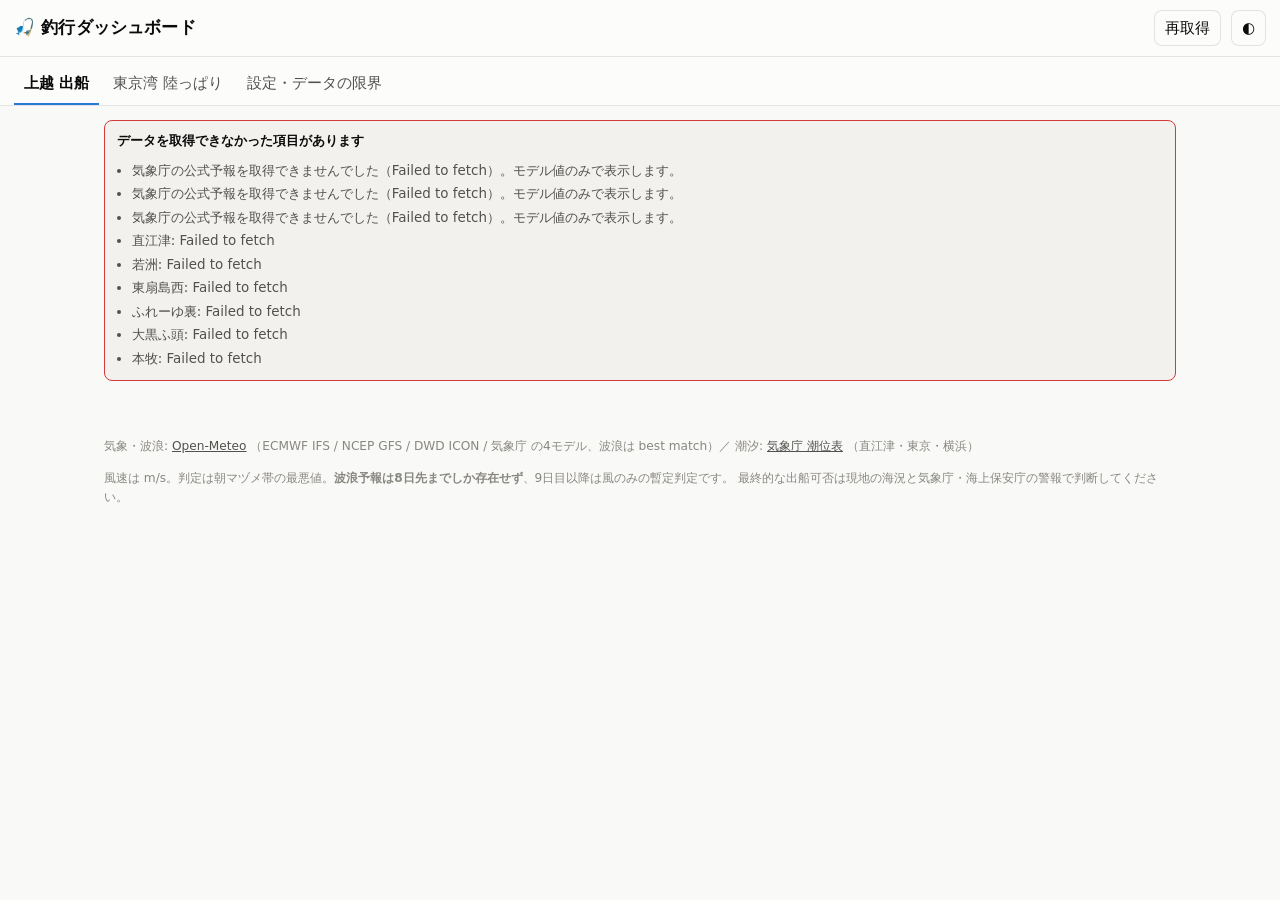
==== index.html @ 1ab7238a "気象庁の公式予報を第2の意見として併記し、ストリップに天気マークと降水確率を追加 現地で「Yahoo天気の2週間予報が当たる」との評価があった件への対応。 Yahoo天気には予報の公開APIが無く（Y" ====
<!doctype html>
<html lang="ja">
<head>
<meta charset="utf-8">
<meta name="viewport" content="width=device-width, initial-scale=1, viewport-fit=cover">
<meta name="description" content="上越直江津の出船判断と東京湾の陸っぱり釣り場の気象・波浪・潮汐をまとめて確認するダッシュボード">
<meta name="color-scheme" content="light dark">
<title>釣行ダッシュボード｜上越直江津・東京湾</title>
<link rel="stylesheet" href="assets/style.css">
<link rel="icon" href="data:image/svg+xml,<svg xmlns='http://www.w3.org/2000/svg' viewBox='0 0 16 16'><text y='13' font-size='13'>🎣</text></svg>">
</head>
<body>

<header>
  <h1>🎣 釣行ダッシュボード</h1>
  <div class="spacer"></div>
  <div id="stamp" class="stamp"></div>
  <button id="refresh" type="button">再取得</button>
  <button id="theme" type="button" title="ライト／ダークを切り替え" aria-label="テーマ切り替え">◐</button>
</header>

<nav class="tabs" role="tablist">
  <button type="button" role="tab" data-tab="boat" aria-selected="true">上越 出船</button>
  <button type="button" role="tab" data-tab="shore" aria-selected="false">東京湾 陸っぱり</button>
  <button type="button" role="tab" data-tab="settings" aria-selected="false">設定・データの限界</button>
</nav>

<main>
  <div id="errors"></div>
  <div id="loading" class="spinner">気象・波浪データを取得しています…</div>

  <section id="tab-boat" role="tabpanel">
    <div id="coverage" class="muted" style="margin-bottom:10px"></div>
    <div id="windows"></div>
    <div id="strip"></div>
    <div id="detail"></div>
    <div id="official"></div>
  </section>

  <!-- 中身の id はタブのハッシュ（#shore / #settings）と衝突させない。
       同名だとブラウザがその要素までスクロールし、見出しが固定ヘッダの下に隠れる。 -->
  <section id="tab-shore" role="tabpanel" hidden>
    <div id="shore-body"></div>
  </section>

  <section id="tab-settings" role="tabpanel" hidden>
    <div id="settings-body"></div>
  </section>
</main>

<footer>
  <p>
    気象・波浪: <a href="https://open-meteo.com/" target="_blank" rel="noopener">Open-Meteo</a>
    （ECMWF IFS / NCEP GFS / DWD ICON / 気象庁 の4モデル、波浪は best match）／
    潮汐: <a href="https://www.data.jma.go.jp/kaiyou/db/tide/suisan/" target="_blank" rel="noopener">気象庁 潮位表</a>
    （直江津・東京・横浜）
  </p>
  <p>
    風速は m/s。判定は朝マヅメ帯の最悪値。<b>波浪予報は8日先までしか存在せず</b>、9日目以降は風のみの暫定判定です。
    最終的な出船可否は現地の海況と気象庁・海上保安庁の警報で判断してください。
  </p>
</footer>

<!-- tide-data:start / rewritten by tools/Build-Tide.ps1 -->
<script src="data/tide-2026.js"></script>
<!-- tide-data:end -->
<script src="assets/tide.js"></script>
<script src="assets/rating.js"></script>
<script src="assets/jma.js"></script>
<script src="assets/app.js"></script>
</body>
</html>
---- assets/style.css ----
/*
 * style.css - 釣行ダッシュボード
 * 屋外・直射日光下で見ることを想定し、判定は色だけでなく必ず記号（◎○△×）を併記する。
 */

:root {
  color-scheme: light;

  --surface-1: #fcfcfb;
  --surface-page: #f9f9f7;
  --surface-sunk: #f2f1ed;
  --text-primary: #0b0b0b;
  --text-secondary: #52514e;
  --text-muted: #898781;
  --grid: #e1e0d9;
  --axis: #c3c2b7;
  --border: rgba(11, 11, 11, 0.10);

  /* 気象モデル = カテゴリカル。順序固定、循環させない */
  --s1: #2a78d6; /* ECMWF */
  --s2: #eb6834; /* GFS */
  --s3: #1baf7a; /* ICON */
  --s4: #eda100; /* JMA */

  /* 判定 = ステータス。必ずアイコン＋ラベルとセットで使う */
  --good: #0ca30c;
  --warning: #fab219;
  --serious: #ec835a;
  --critical: #d03b3b;

  --ink-on-status: #0b0b0b;

  --radius: 10px;
  --gap: 12px;
}

@media (prefers-color-scheme: dark) {
  :root:where(:not([data-theme='light'])) {
    color-scheme: dark;
    --surface-1: #1a1a19;
    --surface-page: #0d0d0d;
    --surface-sunk: #232322;
    --text-primary: #ffffff;
    --text-secondary: #c3c2b7;
    --text-muted: #898781;
    --grid: #2c2c2a;
    --axis: #383835;
    --border: rgba(255, 255, 255, 0.10);
    --s1: #3987e5;
    --s2: #d95926;
    --s3: #199e70;
    --s4: #c98500;
  }
}

:root[data-theme='dark'] {
  color-scheme: dark;
  --surface-1: #1a1a19;
  --surface-page: #0d0d0d;
  --surface-sunk: #232322;
  --text-primary: #ffffff;
  --text-secondary: #c3c2b7;
  --text-muted: #898781;
  --grid: #2c2c2a;
  --axis: #383835;
  --border: rgba(255, 255, 255, 0.10);
  --s1: #3987e5;
  --s2: #d95926;
  --s3: #199e70;
  --s4: #c98500;
}

* { box-sizing: border-box; }

body {
  margin: 0;
  background: var(--surface-page);
  color: var(--text-primary);
  font-family: system-ui, -apple-system, 'Segoe UI', 'Hiragino Sans', 'Noto Sans JP', sans-serif;
  font-size: 15px;
  line-height: 1.6;
  -webkit-text-size-adjust: 100%;
}

h1, h2, h3 { line-height: 1.3; margin: 0; }

/* ---------------------------------------------------------------- header */

header {
  display: flex;
  align-items: center;
  gap: 10px;
  padding: 10px 14px;
  background: var(--surface-1);
  border-bottom: 1px solid var(--border);
  position: sticky;
  top: 0;
  z-index: 20;
}
header h1 { font-size: 1.05rem; letter-spacing: .01em; }
header .spacer { flex: 1; }
header .stamp { font-size: .76rem; color: var(--text-muted); text-align: right; }
header .stamp.stale { color: var(--critical); font-weight: 600; }

button {
  font: inherit;
  color: var(--text-primary);
  background: var(--surface-1);
  border: 1px solid var(--border);
  border-radius: 8px;
  padding: 5px 10px;
  cursor: pointer;
}
button:hover { background: var(--surface-sunk); }
button:disabled { opacity: .5; cursor: default; }

/* ---------------------------------------------------------------- tabs */

nav.tabs {
  display: flex;
  gap: 4px;
  padding: 8px 14px 0;
  background: var(--surface-1);
  border-bottom: 1px solid var(--border);
  position: sticky;
  top: 51px;
  z-index: 19;
  overflow-x: auto;
}
nav.tabs button {
  border: none;
  border-bottom: 2px solid transparent;
  border-radius: 0;
  background: none;
  padding: 6px 10px 8px;
  color: var(--text-secondary);
  white-space: nowrap;
}
nav.tabs button[aria-selected='true'] {
  color: var(--text-primary);
  border-bottom-color: var(--s1);
  font-weight: 600;
}

main { padding: 14px; max-width: 1100px; margin: 0 auto; }
section[hidden] { display: none; }

.card {
  background: var(--surface-1);
  border: 1px solid var(--border);
  border-radius: var(--radius);
  padding: 12px 14px;
  margin-bottom: var(--gap);
}
.card > h2 { font-size: .95rem; margin-bottom: 8px; }
.sub { color: var(--text-secondary); font-size: .82rem; }
.muted { color: var(--text-muted); font-size: .78rem; }

/* ---------------------------------------------------------------- 判定バッジ */

.grade {
  display: inline-flex;
  align-items: baseline;
  gap: 5px;
  padding: 2px 9px;
  border-radius: 999px;
  font-weight: 700;
  color: var(--ink-on-status);
  white-space: nowrap;
}
.grade .sym { font-size: 1.05em; }
.grade .lbl { font-size: .78rem; font-weight: 600; }
/* 背景色はピル型バッジ（.grade）だけに効かせる。
   同じ grade-* クラスは 16日ストリップの記号にも付くので、スコープを外すと塗りつぶしになる。 */
.grade.grade-good { background: var(--good); color: #fff; }
.grade.grade-fair { background: var(--warning); }
.grade.grade-marginal { background: var(--serious); }
.grade.grade-bad { background: var(--critical); color: #fff; }
.grade.grade-none { background: var(--surface-sunk); color: var(--text-muted); }

.badges { display: flex; flex-wrap: wrap; gap: 5px; margin-top: 6px; }
.badge {
  font-size: .73rem;
  padding: 1px 8px;
  border-radius: 999px;
  border: 1px solid var(--border);
  background: var(--surface-sunk);
  color: var(--text-secondary);
  white-space: nowrap;
}
.badge.warn { border-color: var(--serious); color: var(--text-primary); }
.badge.info { border-color: var(--s1); }

/* ---------------------------------------------------------------- 凪ウィンドウ */

.windows { display: grid; gap: var(--gap); grid-template-columns: 1fr; }
@media (min-width: 720px) { .windows { grid-template-columns: repeat(3, 1fr); } }

.window-card {
  background: var(--surface-1);
  border: 1px solid var(--border);
  border-left: 4px solid var(--axis);
  border-radius: var(--radius);
  padding: 12px 14px;
  cursor: pointer;
  text-align: left;
  width: 100%;
  display: block;
}
.window-card.rank-good { border-left-color: var(--good); }
.window-card.rank-fair { border-left-color: var(--warning); }
.window-card:hover { background: var(--surface-sunk); }
.window-card .range { font-size: 1.02rem; font-weight: 700; }
.window-card dl {
  display: grid;
  grid-template-columns: auto 1fr;
  gap: 2px 10px;
  margin: 8px 0 0;
  font-size: .82rem;
}
.window-card dt { color: var(--text-muted); }
.window-card dd { margin: 0; font-variant-numeric: tabular-nums; }

/* ---------------------------------------------------------------- 16日ストリップ */

.strip {
  display: flex;
  gap: 6px;
  overflow-x: auto;
  padding: 4px 2px 10px;
  scrollbar-width: thin;
}
.day {
  flex: 0 0 auto;
  width: 74px;
  border: 1px solid var(--border);
  border-radius: 8px;
  background: var(--surface-1);
  padding: 6px 5px;
  text-align: center;
  cursor: pointer;
  font: inherit;
  color: inherit;
}
.day:hover { background: var(--surface-sunk); }
.day[aria-pressed='true'] { outline: 2px solid var(--s1); outline-offset: 1px; }
.day .dow { font-size: .72rem; color: var(--text-muted); }
.day .dow.sat { color: var(--s1); }
.day .dow.sun { color: var(--critical); }
.day .md { font-size: .92rem; font-weight: 700; font-variant-numeric: tabular-nums; }
.day .sym { font-size: 1.25rem; line-height: 1.1; font-weight: 700; }
.day .sym.grade-good { color: var(--good); }
.day .sym.grade-fair { color: #a06f00; }
.day .sym.grade-marginal { color: var(--serious); }
.day .sym.grade-bad { color: var(--critical); }
.day .sym.grade-none { color: var(--text-muted); }
.day .v { font-size: .7rem; color: var(--text-secondary); font-variant-numeric: tabular-nums; }
.day .dot { font-size: .62rem; color: var(--text-muted); }

/* 天気マークと降水確率。屋外で一目で拾えるようマークは大きめに取る */
.day .wx {
  display: flex;
  align-items: center;
  justify-content: center;
  gap: 3px;
  margin: 1px 0 2px;
  line-height: 1.1;
}
.day .wx .ico { font-size: 1.15rem; }
.day .wx .pop {
  font-size: .72rem;
  color: var(--text-secondary);
  font-variant-numeric: tabular-nums;
}
.day .wx .pop.wet { color: var(--critical); font-weight: 600; }

/* ---------------------------------------------------------------- チャート */

.chart-wrap { overflow-x: auto; }
.chart { display: block; width: 100%; min-width: 520px; height: auto; touch-action: pan-y; }
.chart .grid-line { stroke: var(--grid); stroke-width: 1; }
.chart .axis-line { stroke: var(--axis); stroke-width: 1; }
.chart .tick { fill: var(--text-muted); font-size: 10px; font-variant-numeric: tabular-nums; }
.chart .band { fill: var(--s1); opacity: .07; }
.chart .crosshair { stroke: var(--text-muted); stroke-width: 1; stroke-dasharray: 3 3; }
.chart .marker-line { stroke: var(--axis); stroke-width: 1; stroke-dasharray: 2 4; }
.chart .marker-text { fill: var(--text-muted); font-size: 9px; }
.chart .thr { stroke: var(--serious); stroke-width: 1; stroke-dasharray: 5 4; opacity: .8; }
.chart .thr-text { fill: var(--serious); font-size: 9px; }
.chart path.series { fill: none; stroke-width: 2; stroke-linejoin: round; stroke-linecap: round; }
.chart path.series.thin { stroke-width: 1.5; opacity: .85; }
.chart path.series.dash { stroke-dasharray: 4 3; }
.chart .area { opacity: .13; }
.chart circle.pt { stroke: var(--surface-1); stroke-width: 2; }

.legend { display: flex; flex-wrap: wrap; gap: 4px 14px; margin: 6px 0 2px; font-size: .78rem; color: var(--text-secondary); }
.legend span { display: inline-flex; align-items: center; gap: 5px; }
.legend i { width: 14px; height: 3px; border-radius: 2px; display: inline-block; }
.legend i.dash { background-image: linear-gradient(90deg, currentColor 55%, transparent 55%); background-size: 6px 3px; }

.tooltip {
  position: fixed;
  z-index: 60;
  pointer-events: none;
  background: var(--surface-1);
  border: 1px solid var(--border);
  border-radius: 8px;
  padding: 7px 10px;
  font-size: .78rem;
  box-shadow: 0 4px 14px rgba(0, 0, 0, .18);
  white-space: nowrap;
}
.tooltip .t-title { font-weight: 700; margin-bottom: 3px; }
.tooltip .t-row { display: flex; gap: 8px; align-items: center; }
.tooltip .t-row i { width: 9px; height: 9px; border-radius: 2px; }
.tooltip .t-row b { margin-left: auto; font-variant-numeric: tabular-nums; }

/* ---------------------------------------------------------------- テーブル */

.tbl-wrap { overflow-x: auto; }
table {
  border-collapse: collapse;
  width: 100%;
  font-size: .82rem;
  min-width: 460px;
}
th, td {
  border-bottom: 1px solid var(--grid);
  padding: 6px 8px;
  text-align: right;
  font-variant-numeric: tabular-nums;
  white-space: nowrap;
}
th:first-child, td:first-child { text-align: left; font-variant-numeric: normal; }
thead th { color: var(--text-muted); font-weight: 600; border-bottom-color: var(--axis); }
tbody tr:hover { background: var(--surface-sunk); }
td .swatch { display: inline-block; width: 10px; height: 10px; border-radius: 2px; margin-right: 6px; vertical-align: -1px; }

/* ---------------------------------------------------------------- 根拠リスト */

ul.reasons { margin: 8px 0 0; padding-left: 1.1em; font-size: .84rem; color: var(--text-secondary); }
ul.reasons li { margin: 2px 0; }

.kv { display: grid; grid-template-columns: auto 1fr; gap: 3px 12px; font-size: .84rem; margin: 8px 0 0; }
.kv dt { color: var(--text-muted); }
.kv dd { margin: 0; font-variant-numeric: tabular-nums; }

/* ---------------------------------------------------------------- 設定 */

.setting { display: grid; grid-template-columns: 1fr auto; align-items: center; gap: 4px 12px; margin: 10px 0; }
.setting label { font-size: .88rem; }
.setting .val { font-variant-numeric: tabular-nums; font-weight: 600; min-width: 4.5em; text-align: right; }
.setting input[type='range'] { grid-column: 1 / -1; width: 100%; accent-color: var(--s1); }
.setting .hint { grid-column: 1 / -1; font-size: .76rem; color: var(--text-muted); margin-top: -4px; }

/* ---------------------------------------------------------------- 状態表示 */

.notice {
  padding: 9px 12px;
  border-radius: 8px;
  border: 1px solid var(--border);
  background: var(--surface-sunk);
  font-size: .84rem;
  margin-bottom: var(--gap);
}
.notice.error { border-color: var(--critical); }
.notice.warn { border-color: var(--serious); }

.spinner { color: var(--text-muted); font-size: .88rem; padding: 20px 0; text-align: center; }

footer {
  padding: 18px 14px 40px;
  color: var(--text-muted);
  font-size: .76rem;
  max-width: 1100px;
  margin: 0 auto;
}
footer a { color: var(--text-secondary); }

.chips { display: flex; gap: 6px; overflow-x: auto; padding-bottom: 6px; }
.chips button { white-space: nowrap; }
.chips button[aria-pressed='true'] { border-color: var(--s1); font-weight: 600; }

@media print {
  nav.tabs, header button { display: none; }
}
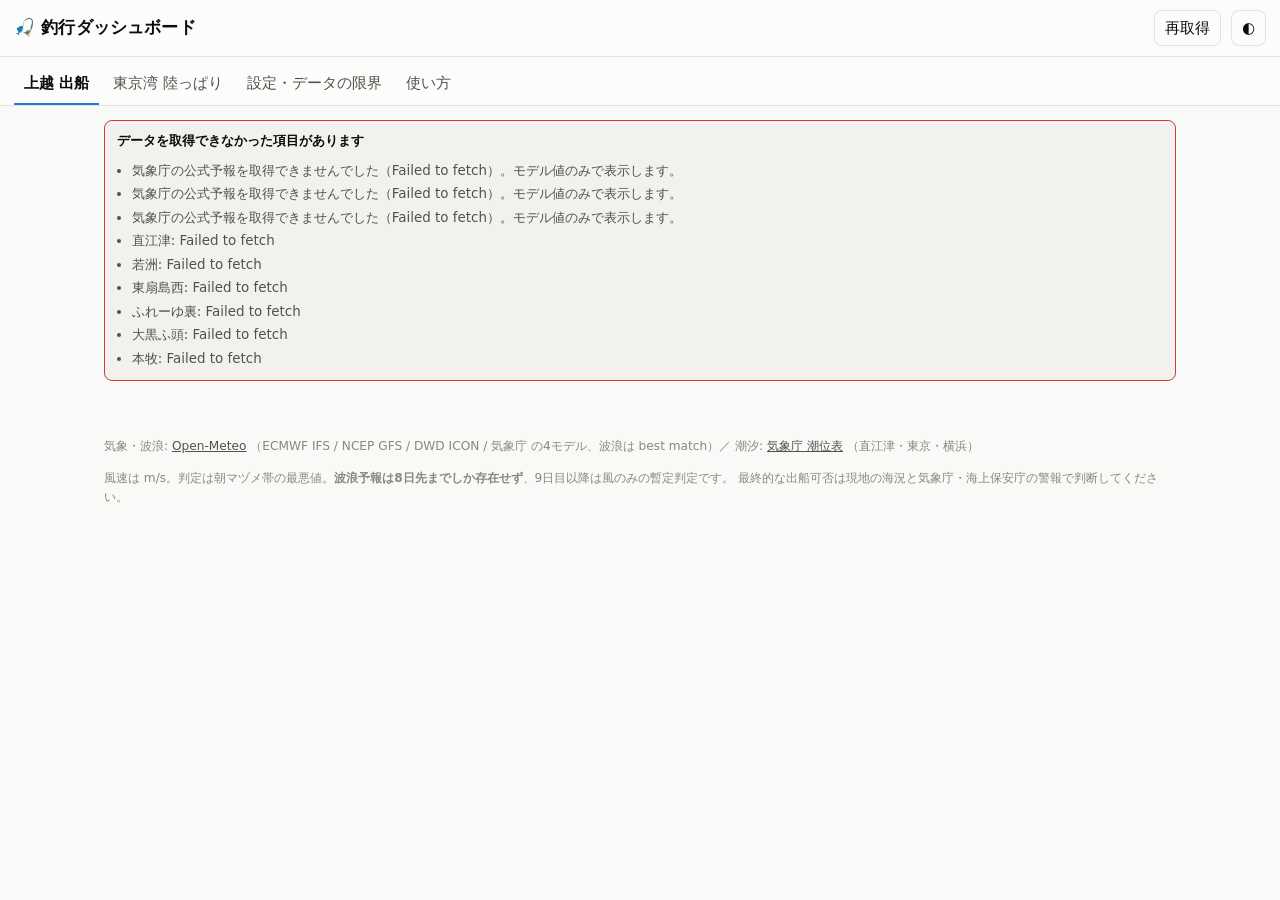
==== commit 0202961b: "「使い方」タブを追加し、判定する時間帯を朝マヅメ/昼間/夕マヅメ/終日から選べるようにした 使い方タブ（assets/manual.js）: - しきい値表・警告バッジ表・時間帯表を判定エンジン（ra" ====
--- a/index.html
+++ b/index.html
@@ -23,6 +23,7 @@
   <button type="button" role="tab" data-tab="boat" aria-selected="true">上越 出船</button>
   <button type="button" role="tab" data-tab="shore" aria-selected="false">東京湾 陸っぱり</button>
   <button type="button" role="tab" data-tab="settings" aria-selected="false">設定・データの限界</button>
+  <button type="button" role="tab" data-tab="manual" aria-selected="false">使い方</button>
 </nav>
 
 <main>
@@ -46,6 +47,10 @@
   <section id="tab-settings" role="tabpanel" hidden>
     <div id="settings-body"></div>
   </section>
+
+  <section id="tab-manual" role="tabpanel" hidden>
+    <div id="manual-body"></div>
+  </section>
 </main>
 
 <footer>
@@ -67,6 +72,7 @@
 <script src="assets/tide.js"></script>
 <script src="assets/rating.js"></script>
 <script src="assets/jma.js"></script>
+<script src="assets/manual.js"></script>
 <script src="assets/app.js"></script>
 </body>
 </html>
--- a/assets/style.css
+++ b/assets/style.css
@@ -377,6 +377,32 @@
 }
 footer a { color: var(--text-secondary); }
 
+/* ---------------------------------------------------------------- 使い方タブ */
+
+.manual-figure {
+  display: flex;
+  gap: 16px;
+  align-items: flex-start;
+  flex-wrap: wrap;
+  margin: 10px 0;
+}
+.manual-callouts {
+  margin: 0;
+  padding-left: 1.4em;
+  font-size: .84rem;
+  color: var(--text-secondary);
+  flex: 1 1 260px;
+}
+.manual-callouts li { margin: 1px 0; }
+.manual-steps {
+  margin: 6px 0 0;
+  padding-left: 1.3em;
+  font-size: .88rem;
+}
+.manual-steps li { margin: 5px 0; }
+#manual-body table td { white-space: nowrap; }
+#manual-body .card h2 { font-size: 1rem; margin-bottom: 4px; }
+
 .chips { display: flex; gap: 6px; overflow-x: auto; padding-bottom: 6px; }
 .chips button { white-space: nowrap; }
 .chips button[aria-pressed='true'] { border-color: var(--s1); font-weight: 600; }
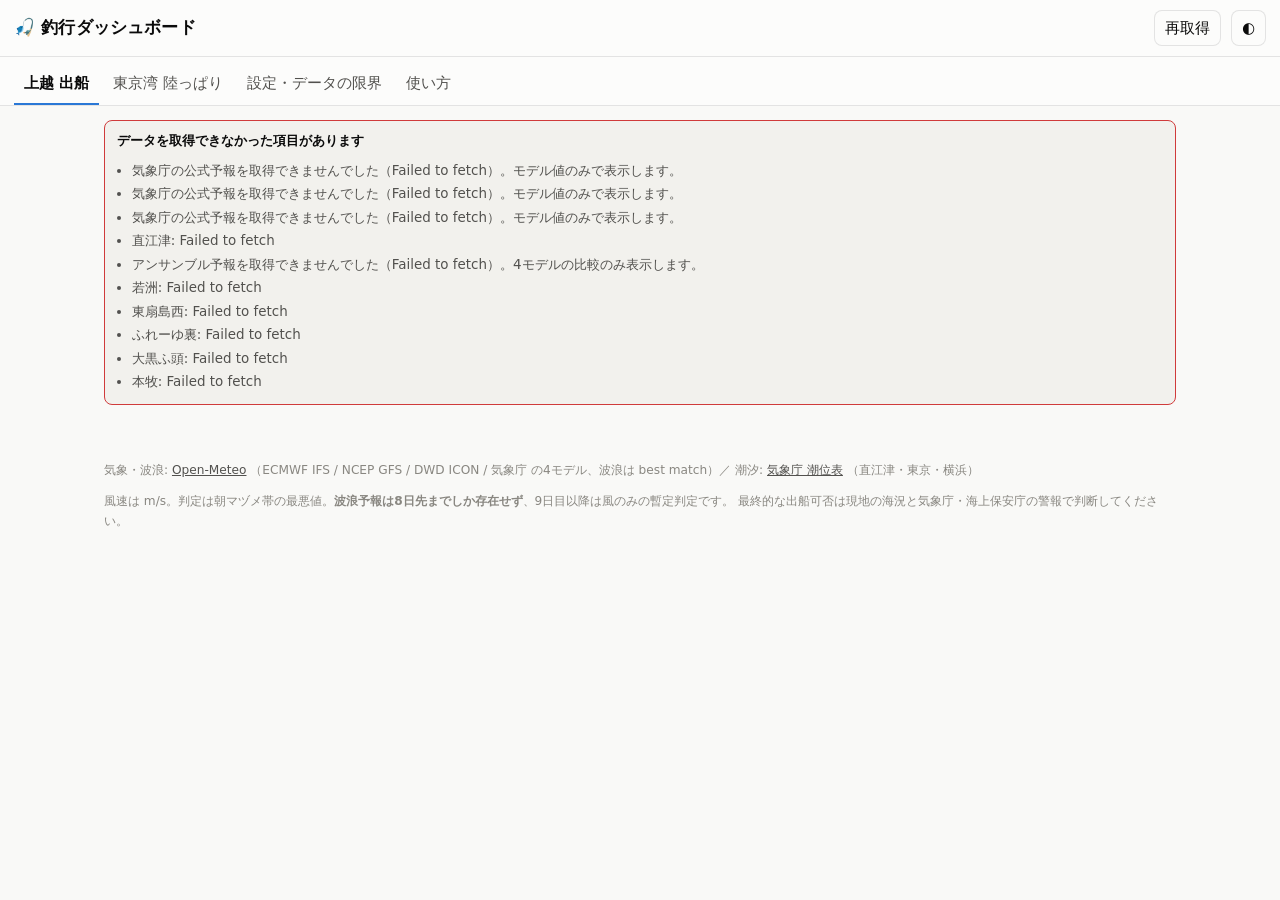
==== commit bf859dc5: "アンサンブル予報・代表値の選択・モデルの答え合わせを追加 「当たるモデルの重みを上げる」案への回答。重み付けは入れず、 効く場所が違うと考えて3つを実装した。  A. ECMWF アンサンブル51本（" ====
--- a/index.html
+++ b/index.html
@@ -34,6 +34,7 @@
     <div id="coverage" class="muted" style="margin-bottom:10px"></div>
     <div id="windows"></div>
     <div id="strip"></div>
+    <div id="ensemble"></div>
     <div id="detail"></div>
     <div id="official"></div>
   </section>
@@ -68,10 +69,18 @@
 
 <!-- tide-data:start / rewritten by tools/Build-Tide.ps1 -->
 <script src="data/tide-2026.js"></script>
+<script src="data/tide-2027.js"></script>
 <!-- tide-data:end -->
+<!-- Yahoo!天気の週間予報（tools/Fetch-Yahoo.ps1 が生成）。無くてもアプリは動く -->
+<script src="data/yahoo.js"></script>
+<!-- 予報の答え合わせ（tools/Record-Forecast.ps1 が生成）。無くてもアプリは動く -->
+<script src="data/verify.js"></script>
 <script src="assets/tide.js"></script>
 <script src="assets/rating.js"></script>
+<script src="assets/ensemble.js"></script>
 <script src="assets/jma.js"></script>
+<script src="assets/yahoo.js"></script>
+<script src="assets/verify.js"></script>
 <script src="assets/manual.js"></script>
 <script src="assets/app.js"></script>
 </body>
--- a/assets/style.css
+++ b/assets/style.css
@@ -315,11 +315,59 @@
 .tooltip .t-row i { width: 9px; height: 9px; border-radius: 2px; }
 .tooltip .t-row b { margin-left: auto; font-variant-numeric: tabular-nums; }
 
+/* ------------------------------------------------- アンサンブル（51本の内訳） */
+
+.ens-legend { margin: 8px 0 4px; }
+.ens-list { display: grid; gap: 3px; }
+.ens-row {
+  display: grid;
+  grid-template-columns: 4.6em 1fr auto;
+  align-items: center;
+  gap: 8px;
+  width: 100%;
+  padding: 5px 6px;
+  background: none;
+  border: 1px solid transparent;
+  border-radius: 6px;
+  text-align: left;
+  font-size: .8rem;
+  cursor: pointer;
+}
+.ens-row:hover { background: var(--surface-sunk); }
+.ens-row[aria-pressed='true'] { border-color: var(--s1); background: var(--surface-sunk); }
+.ens-date { color: var(--text-secondary); font-variant-numeric: tabular-nums; }
+.ens-bar {
+  display: flex;
+  gap: 2px;            /* 隣り合う色が地続きにならないよう必ず隙間を空ける */
+  height: 13px;
+  min-width: 60px;
+  border-radius: 4px;
+  overflow: hidden;
+  background: var(--surface-sunk);
+}
+.ens-bar .seg { display: block; height: 100%; }
+.ens-bar .seg-good { background: var(--good); }
+.ens-bar .seg-fair { background: var(--warning); }
+.ens-bar .seg-marginal { background: var(--serious); }
+.ens-bar .seg-bad { background: var(--critical); }
+.ens-bar.empty { background: repeating-linear-gradient(45deg, var(--surface-sunk) 0 4px, transparent 4px 8px); }
+.ens-num { font-variant-numeric: tabular-nums; white-space: nowrap; color: var(--text-secondary); }
+.ens-num b { color: var(--text-primary); }
+.ens-num b.hot { color: var(--critical); }
+
+/* アンサンブルの分位帯。線より薄くして背面に置く */
+.chart .ribbon { opacity: .18; }
+
 /* ---------------------------------------------------------------- テーブル */
 
 .tbl-wrap { overflow-x: auto; }
 table {
-  border-collapse: collapse;
+  /* collapse ではなく separate + border-spacing:0。
+     iOS Safari は border-collapse:collapse の表のセルに position:sticky が効かず、
+     左端の日付列が固定されない（PCのChrome/Edgeでは効いてしまうので気づきにくい）。
+     罫線は各セルの border-bottom だけなので、separate にしても見た目は変わらない。 */
+  border-collapse: separate;
+  border-spacing: 0;
   width: 100%;
   font-size: .82rem;
   min-width: 460px;
@@ -336,6 +384,20 @@
 tbody tr:hover { background: var(--surface-sunk); }
 td .swatch { display: inline-block; width: 10px; height: 10px; border-radius: 2px; margin-right: 6px; vertical-align: -1px; }
 
+/* 横スクロールする表は左端（日付・釣り場）を貼り付けて、右へ送っても行を見失わないようにする。
+   背景は必ず不透明にすること。透けるとスクロールした中身が下に覗いてしまう。 */
+.tbl-wrap table th:first-child,
+.tbl-wrap table td:first-child {
+  position: -webkit-sticky; /* iOS 12 以前 */
+  position: sticky;
+  left: 0;
+  z-index: 2;
+  background: var(--surface-1);
+  box-shadow: 1px 0 0 var(--grid);
+}
+.tbl-wrap table thead th:first-child { z-index: 3; }
+.tbl-wrap table tbody tr:hover td:first-child { background: var(--surface-sunk); }
+
 /* ---------------------------------------------------------------- 根拠リスト */
 
 ul.reasons { margin: 8px 0 0; padding-left: 1.1em; font-size: .84rem; color: var(--text-secondary); }
@@ -352,6 +414,24 @@
 .setting .val { font-variant-numeric: tabular-nums; font-weight: 600; min-width: 4.5em; text-align: right; }
 .setting input[type='range'] { grid-column: 1 / -1; width: 100%; accent-color: var(--s1); }
 .setting .hint { grid-column: 1 / -1; font-size: .76rem; color: var(--text-muted); margin-top: -4px; }
+
+/* 選択肢（代表値の取り方など）。屋外でも押せるように行全体を当たり判定にする */
+.choices { display: grid; gap: 6px; margin-top: 10px; }
+.choice {
+  display: grid;
+  grid-template-columns: auto 1fr;
+  gap: 10px;
+  align-items: start;
+  padding: 10px 12px;
+  border: 1px solid var(--grid);
+  border-radius: 8px;
+  cursor: pointer;
+  font-size: .88rem;
+}
+.choice:hover { background: var(--surface-sunk); }
+.choice input { accent-color: var(--s1); margin-top: 2px; }
+.choice .hint { font-size: .76rem; color: var(--text-muted); }
+.choice:has(input:checked) { border-color: var(--s1); background: var(--surface-sunk); }
 
 /* ---------------------------------------------------------------- 状態表示 */
 
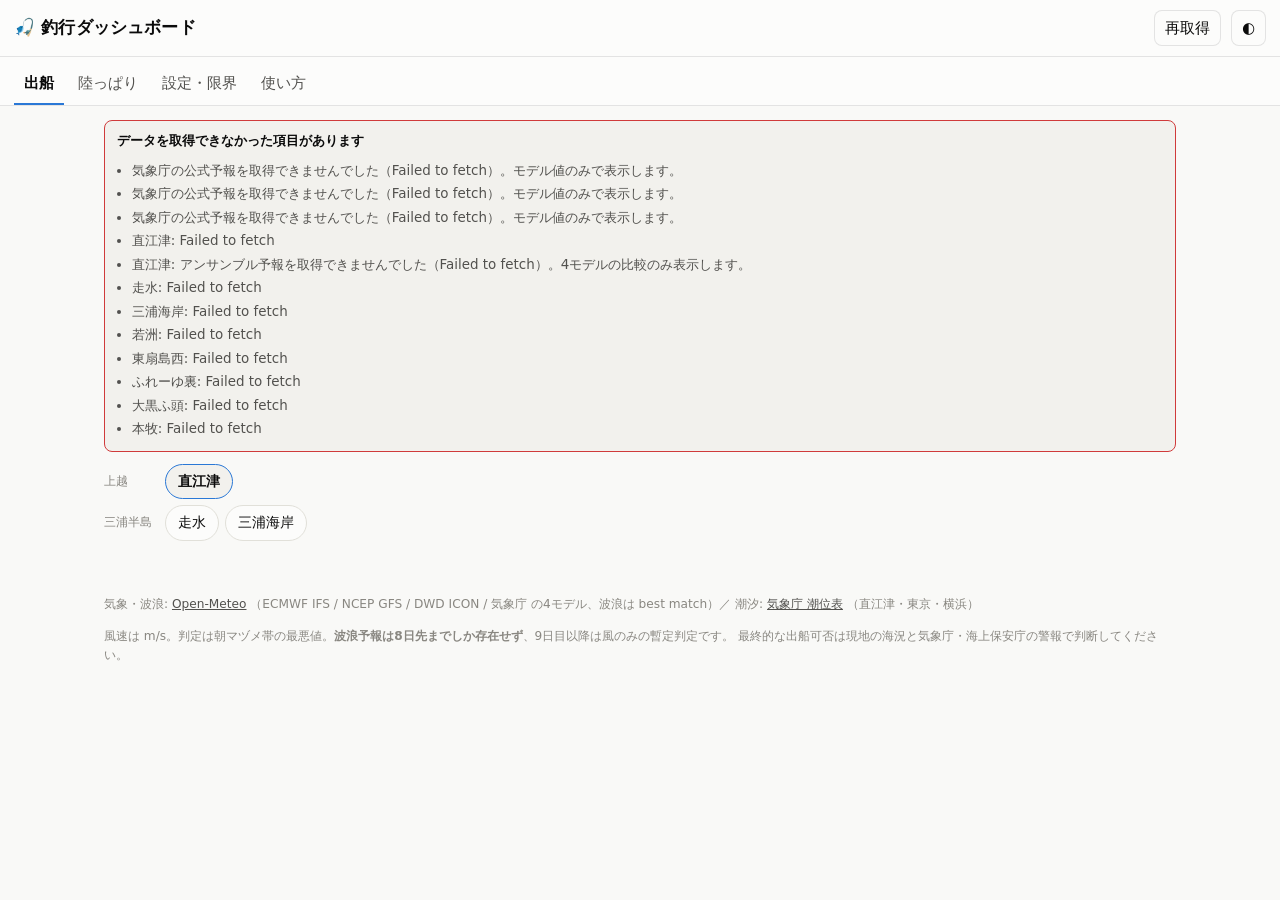
==== commit 07c2a676: "三浦半島の出船地点を追加し、複数地点に耐える構造へ 走水海岸(35.265925,139.722459) と 三浦海岸(35.189392,139.664276) を追加。 今後 横浜・湘南・千葉 も" ====
--- a/index.html
+++ b/index.html
@@ -20,9 +20,9 @@
 </header>
 
 <nav class="tabs" role="tablist">
-  <button type="button" role="tab" data-tab="boat" aria-selected="true">上越 出船</button>
-  <button type="button" role="tab" data-tab="shore" aria-selected="false">東京湾 陸っぱり</button>
-  <button type="button" role="tab" data-tab="settings" aria-selected="false">設定・データの限界</button>
+  <button type="button" role="tab" data-tab="boat" aria-selected="true">出船</button>
+  <button type="button" role="tab" data-tab="shore" aria-selected="false">陸っぱり</button>
+  <button type="button" role="tab" data-tab="settings" aria-selected="false">設定・限界</button>
   <button type="button" role="tab" data-tab="manual" aria-selected="false">使い方</button>
 </nav>
 
@@ -31,6 +31,10 @@
   <div id="loading" class="spinner">気象・波浪データを取得しています…</div>
 
   <section id="tab-boat" role="tabpanel">
+    <!-- 出船地点の横断比較。釣り場が増えるほど「どこなら出せるか」が主問題になるので先頭に置く -->
+    <div id="matrix"></div>
+    <!-- 釣り場の選択。以下のパネルはすべて選択中の1か所について描く -->
+    <div id="boat-picker"></div>
     <div id="coverage" class="muted" style="margin-bottom:10px"></div>
     <div id="windows"></div>
     <div id="strip"></div>
@@ -75,6 +79,7 @@
 <script src="data/yahoo.js"></script>
 <!-- 予報の答え合わせ（tools/Record-Forecast.ps1 が生成）。無くてもアプリは動く -->
 <script src="data/verify.js"></script>
+<script src="assets/spots.js"></script>
 <script src="assets/tide.js"></script>
 <script src="assets/rating.js"></script>
 <script src="assets/ensemble.js"></script>
--- a/assets/style.css
+++ b/assets/style.css
@@ -490,3 +490,80 @@
 @media print {
   nav.tabs, header button { display: none; }
 }
+
+/* ---------------------------------------------------------------- 複数出船地点 */
+
+/* 釣り場を選ぶ・設定の対象を選ぶための小ボタン。
+   出船地点は今後増えるので、横に伸ばさず折り返す。屋外で押せるよう最低44pxを確保する。 */
+.chips { display: flex; flex-wrap: wrap; gap: 6px; margin: 8px 0; }
+.chip {
+  min-height: 34px;
+  padding: 6px 12px;
+  border: 1px solid var(--grid);
+  border-radius: 999px;
+  background: var(--surface-1);
+  color: var(--text-primary);
+  font-size: .85rem;
+  cursor: pointer;
+}
+.chip:hover { background: var(--surface-sunk); }
+.chip.is-on { border-color: var(--s1); background: var(--surface-sunk); font-weight: 600; }
+.chip .pill {
+  display: inline-block;
+  margin-left: 6px;
+  padding: 0 6px;
+  border-radius: 999px;
+  background: var(--s1);
+  color: #fff;
+  font-size: .7rem;
+  font-weight: 600;
+}
+
+/* 釣り場セレクタ。地域ごとに1行。 */
+.picker { display: grid; gap: 6px; margin: 0 0 10px; }
+.picker-group { display: flex; flex-wrap: wrap; align-items: center; gap: 6px; }
+.picker-label {
+  font-size: .76rem;
+  color: var(--text-muted);
+  min-width: 4.5em;
+}
+
+/* 横断比較の表。記号だけを敷き詰めるので列は詰める。 */
+table.matrix { min-width: 0; font-size: .8rem; }
+table.matrix th, table.matrix td { padding: 3px 4px; text-align: center; }
+table.matrix thead th { font-size: .7rem; line-height: 1.15; }
+table.matrix .mx-dow, table.matrix .mx-md { display: block; }
+table.matrix thead th.sun { color: var(--critical); }
+table.matrix thead th.sat { color: var(--s1); }
+table.matrix .mx-name { font-size: .8rem; white-space: nowrap; }
+table.matrix tr.is-selected .mx-name { font-weight: 700; }
+table.matrix tr.mx-region th {
+  font-size: .72rem;
+  color: var(--text-muted);
+  padding-top: 8px;
+  border-bottom: none;
+}
+table.matrix tr.mx-region td { border-bottom: none; }
+.mx-cell { padding: 0; }
+.mx-btn {
+  display: block;
+  width: 100%;
+  min-width: 26px;
+  min-height: 30px;
+  border: 1px solid transparent;
+  border-radius: 5px;
+  background: transparent;
+  font-size: 1rem;
+  line-height: 1;
+  cursor: pointer;
+}
+.mx-btn.grade-good { color: var(--good); }
+.mx-btn.grade-fair { color: var(--s1); }
+.mx-btn.grade-marginal { color: var(--warning); }
+.mx-btn.grade-bad { color: var(--critical); }
+.mx-btn.grade-none { color: var(--text-muted); }
+.mx-btn:hover { background: var(--surface-sunk); }
+.mx-btn.is-on { border-color: var(--s1); background: var(--surface-sunk); font-weight: 700; }
+
+/* 釣り場ごとに上書きされている設定行は、継承中の行と見分けが付くようにする */
+.setting.is-override { border-left: 3px solid var(--s1); padding-left: 8px; }
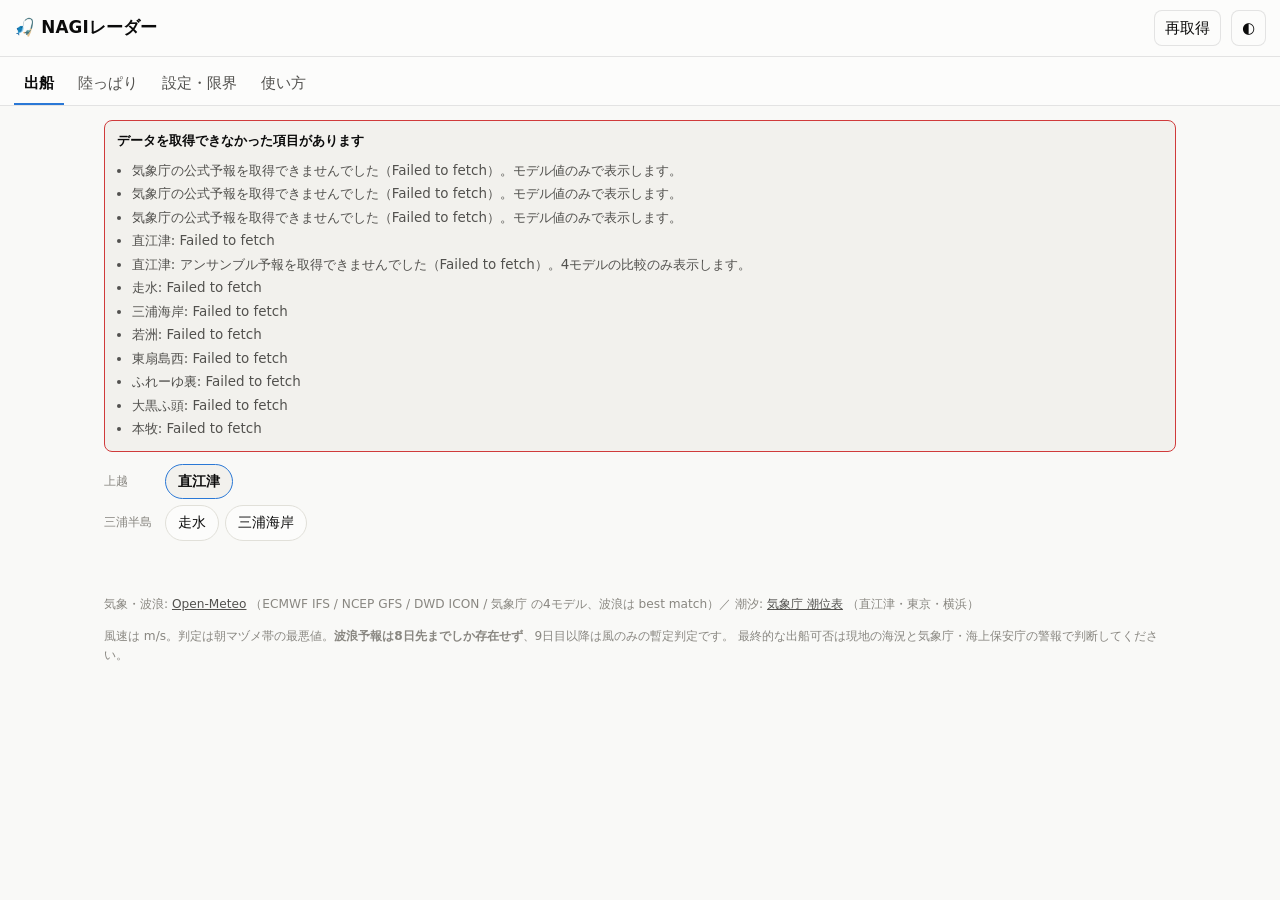
==== commit 9c76972e: "名称を「NAGIレーダー」に変更 タイトル・ヘッダ・README・app.js のヘッダコメントを NAGIレーダー に統一。 「ダッシュボード」単体の表現（取説の導入文、meta descripti" ====
--- a/index.html
+++ b/index.html
@@ -3,16 +3,16 @@
 <head>
 <meta charset="utf-8">
 <meta name="viewport" content="width=device-width, initial-scale=1, viewport-fit=cover">
-<meta name="description" content="上越直江津の出船判断と東京湾の陸っぱり釣り場の気象・波浪・潮汐をまとめて確認するダッシュボード">
+<meta name="description" content="上越直江津・三浦半島の出船判断と東京湾の陸っぱり釣り場の気象・波浪・潮汐をまとめて確認するダッシュボード">
 <meta name="color-scheme" content="light dark">
-<title>釣行ダッシュボード｜上越直江津・東京湾</title>
+<title>NAGIレーダー｜上越直江津・三浦半島・東京湾</title>
 <link rel="stylesheet" href="assets/style.css">
 <link rel="icon" href="data:image/svg+xml,<svg xmlns='http://www.w3.org/2000/svg' viewBox='0 0 16 16'><text y='13' font-size='13'>🎣</text></svg>">
 </head>
 <body>
 
 <header>
-  <h1>🎣 釣行ダッシュボード</h1>
+  <h1>🎣 NAGIレーダー</h1>
   <div class="spacer"></div>
   <div id="stamp" class="stamp"></div>
   <button id="refresh" type="button">再取得</button>
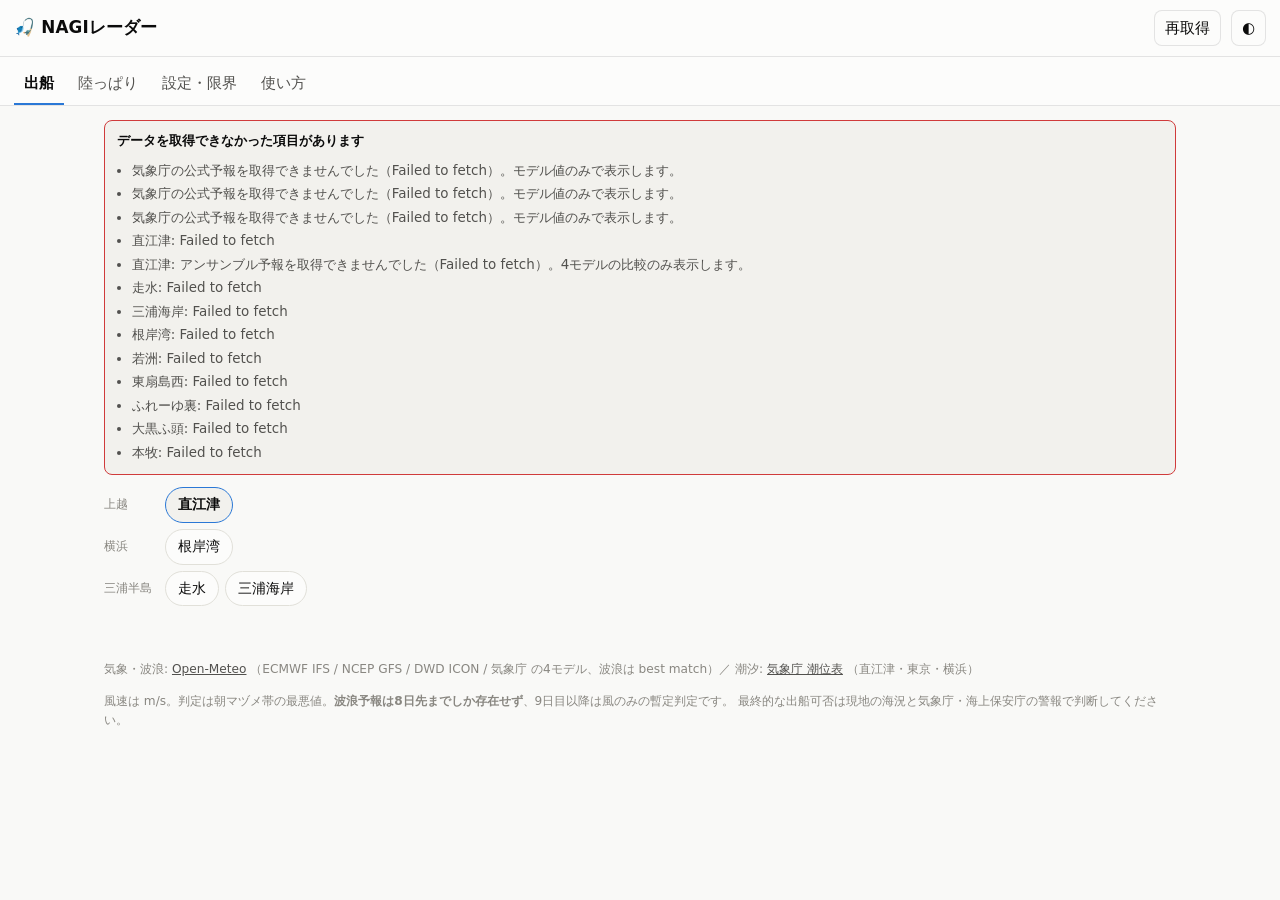
==== commit 5e0f210c: "横浜根岸湾を出船地点に追加し、Yahoo取得の取りこぼしを修正 指定座標 35.379788,139.680464 は陸ではなく海上（国土地理院の逆ジオコーディングが 住所を返さない）。直江津の「第三" ====
--- a/index.html
+++ b/index.html
@@ -3,9 +3,9 @@
 <head>
 <meta charset="utf-8">
 <meta name="viewport" content="width=device-width, initial-scale=1, viewport-fit=cover">
-<meta name="description" content="上越直江津・三浦半島の出船判断と東京湾の陸っぱり釣り場の気象・波浪・潮汐をまとめて確認するダッシュボード">
+<meta name="description" content="上越直江津・横浜・三浦半島の出船判断と東京湾の陸っぱり釣り場の気象・波浪・潮汐をまとめて確認するダッシュボード">
 <meta name="color-scheme" content="light dark">
-<title>NAGIレーダー｜上越直江津・三浦半島・東京湾</title>
+<title>NAGIレーダー｜上越直江津・横浜・三浦半島・東京湾</title>
 <link rel="stylesheet" href="assets/style.css">
 <link rel="icon" href="data:image/svg+xml,<svg xmlns='http://www.w3.org/2000/svg' viewBox='0 0 16 16'><text y='13' font-size='13'>🎣</text></svg>">
 </head>
